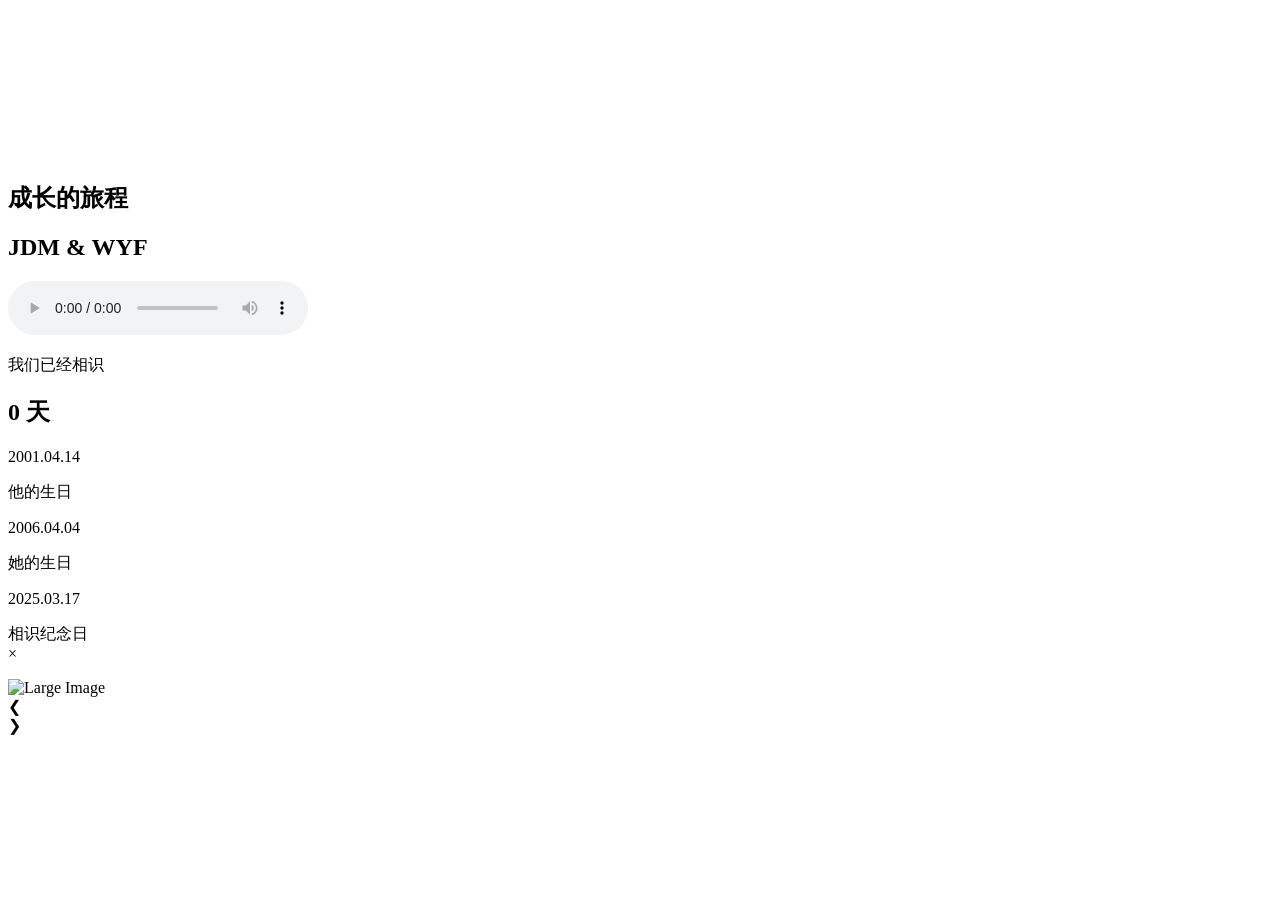
==== index.html @ 5933bb4c "add feifei picture" ====
<!DOCTYPE html>
<html lang="en">
<head>
    <meta charset="UTF-8">
    <title>Journey</title>
    <link rel="stylesheet" href="styles.css">
    <link href="https://fonts.googleapis.com/css2?family=Montserrat:wght@400;700&family=Pacifico&display=swap" rel="stylesheet">
    <link rel="apple-touch-icon" sizes="180x180" href="readme_img/favicon/apple-touch-icon.png">
    <link rel="icon" type="image/png" sizes="32x32" href="readme_img/favicon//favicon-32x32.png">
    <link rel="icon" type="image/png" sizes="16x16" href="readme_img/favicon//favicon-16x16.png">
    <link rel="manifest" href="readme_img/favicon//site.webmanifest">
</head>
<body>
    <canvas id="heartCanvas"></canvas>

    <nav>
        <div class="container">
            <h1>成长的旅程</h1>
        </div>
    </nav>

    <main>
        <section id="name">
            <h2>JDM & WYF</h2> <!--**Name**-->
        </section>

        <section id="timer">
            <audio id="bgm" src="music/music1.mp3" controls></audio>
            <p>我们已经相识</p>
            <h2><span id="loveDays">0</span> 天</h2>
        </section>

        <section id="dates">
            <div class="date-item">
                <p>2001.04.14</p> <!--**Birthday**-->
                <span>他的生日</span>
            </div>
            <div class="date-item">
                <p>2006.04.04</p> <!--**Birthday**-->
                <span>她的生日</span>
            </div>
            <div class="date-item">
                <p>2025.03.17</p> <!--**Love date**-->
                <span>相识纪念日</span>
            </div>
        </section>

        <section id="gallery">
        </section>
    </main>

    <!-- <footer>
        <div class="container">
            <p>&copy; Written by <a href="https://github.com/liaoyanqing666/" target="_blank">liaoyanqing666</a>. Project at: <a href="https://github.com/liaoyanqing666/Photo_Wall" target="_blank">Photo_Wall</a>.</p>
        </div>
    </footer> -->

    <div id="popup">
        <span id="closeBtn">&times;</span>
        <p id="imgDate"></p>
        <img id="popupImg" src="" alt="Large Image">
    </div>

    <div id="leftArrow" class="arrow">❮</div>
    <div id="rightArrow" class="arrow">❯</div>

    <script src="https://cdnjs.cloudflare.com/ajax/libs/exif-js/2.3.0/exif.min.js"></script>
    <script src="script.js"></script>
    <script src="hearts.js"></script>
</body>
</html>
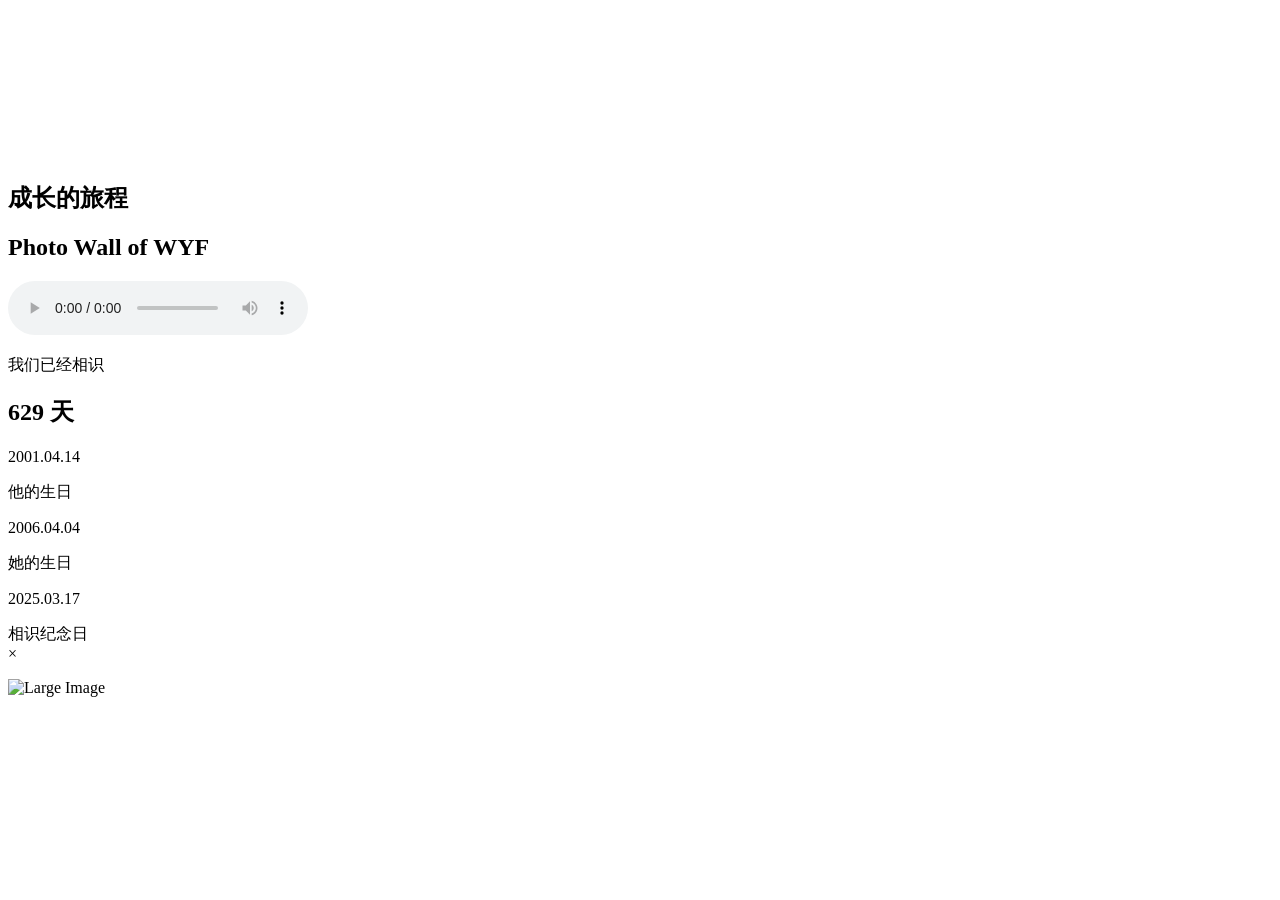
==== commit f1b91eb3: "update" ====
--- a/index.html
+++ b/index.html
@@ -21,7 +21,7 @@
 
     <main>
         <section id="name">
-            <h2>JDM & WYF</h2> <!--**Name**-->
+            <h2>Photo Wall of WYF</h2> <!--**Name**-->
         </section>
 
         <section id="timer">
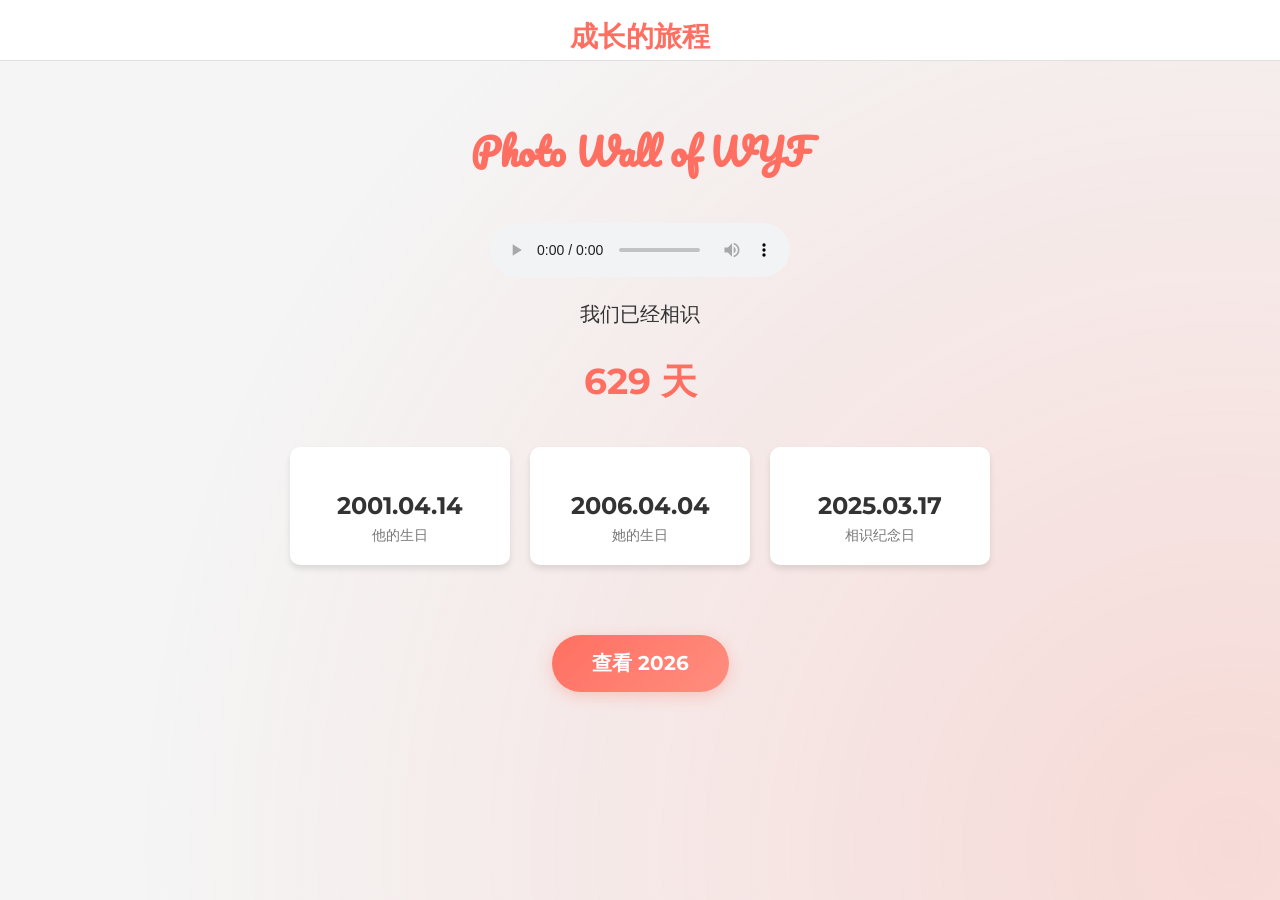
==== commit cf2f1781: "add 2026" ====
--- a/index.html
+++ b/index.html
@@ -45,6 +45,10 @@
             </div>
         </section>
 
+        <section id="year2026">
+            <button id="year2026Btn" class="year-button">查看 2026</button>
+        </section>
+
         <section id="gallery">
         </section>
     </main>
--- a/styles.css
+++ b/styles.css
@@ -0,0 +1,308 @@
+@import url('https://fonts.googleapis.com/css2?family=Montserrat:wght@400;700&family=Pacifico&display=swap');
+
+body {
+    margin: 0;
+    padding: 0;
+    background-color: #f5f5f5;
+    font-family: 'Montserrat', sans-serif;
+    color: #333;
+    overflow-x: hidden;
+}
+
+nav {
+    background-color: #ffffff;
+    border-bottom: 1px solid #e0e0e0;
+    position: fixed;
+    width: 100%;
+    top: 0;
+    z-index: 100;
+    height: 60px;
+}
+
+nav .container {
+    max-width: 1200px;
+    margin: 0 auto;
+    padding: 10px;
+    text-align: center;
+}
+
+nav h1 {
+    font-family: 'Pacifico', cursive;
+    font-size: 28px;
+    color: #ff6f61;
+    margin: 0;
+}
+
+main {
+    margin-top: 80px;
+}
+
+#name {
+    text-align: center;
+    padding: 10px 0;
+}
+
+#name h2 {
+    font-family: 'Pacifico', cursive;
+    font-size: 36px;
+    color: #ff6f61;
+    padding: 0;
+}
+
+#timer {
+    text-align: center;
+    padding: 0 20px;
+}
+
+#timer p {
+    font-size: 20px;
+    margin-bottom: 5px;
+}
+
+#timer h2 {
+    font-size: 36px;
+    color: #ff6f61;
+}
+
+#dates {
+    display: flex;
+    justify-content: center;
+    flex-wrap: wrap;
+    margin: 30px 0;
+}
+
+.date-item {
+    background-color: #ffffff;
+    padding: 20px;
+    margin: 10px;
+    border-radius: 10px;
+    box-shadow: 0 4px 6px rgba(0, 0, 0, 0.1);
+    text-align: center;
+    width: 180px;
+    transition: transform 0.3s;
+    animation: fadeInUp 1s forwards;
+    opacity: 0;
+}
+
+.date-item:nth-child(1) {
+    animation-delay: 0.2s;
+}
+
+.date-item:nth-child(2) {
+    animation-delay: 0.4s;
+}
+
+.date-item:nth-child(3) {
+    animation-delay: 0.6s;
+}
+
+.date-item:hover {
+    transform: translateY(-10px);
+}
+
+.date-item p {
+    font-size: 24px;
+    font-weight: bold;
+    margin-bottom: 5px;
+}
+
+.date-item span {
+    font-size: 14px;
+    color: #777;
+}
+
+#gallery {
+    display: flex;
+    flex-wrap: wrap;
+    justify-content: center;
+    padding: 20px;
+}
+
+#gallery img {
+    width: 180px;
+    height: 180px;
+    object-fit: cover;
+    margin: 10px;
+    border-radius: 10px;
+    position: relative;
+    opacity: 1;
+    transition: transform 0.3s, box-shadow 0.3s;
+}
+
+#gallery img:hover {
+    transform: scale(1.08);
+    box-shadow: 0 15px 30px rgba(0, 0, 0, 0.2);
+    cursor: pointer;
+}
+
+#gallery img::after {
+    content: attr(data-date);
+    position: absolute;
+    bottom: 10px;
+    left: 10px;
+    color: #fff;
+    font-size: 12px;
+    text-shadow: 1px 1px 2px #000;
+    pointer-events: none;
+}
+
+#popup {
+    display: none;
+    position: fixed;
+    top: 0;
+    left: 0;
+    width: 100%;
+    height: 100%;
+    background-color: rgba(0, 0, 0, 0.9);
+    z-index: 1000;
+    align-items: center;
+    justify-content: center;
+    flex-direction: column;
+}
+
+#imgDate {
+    text-align: center;
+    color: #fff;
+    font-size: 24px;
+    margin-top: 2.5%;
+}
+
+#popupImg {
+    max-width: 80%;
+    max-height: 80%;
+    margin: 1% auto 0 auto;
+    display: block;
+    border-radius: 10px;
+    position: absolute;
+    top: 50%;
+    left: 50%;
+    transform: translate(-50%, -50%);
+}
+
+
+#closeBtn {
+    position: absolute;
+    top: 30px;
+    right: 50px;
+    color: #fff;
+    font-size: 50px;
+    cursor: pointer;
+}
+
+#closeBtn:hover {
+    color: #ffffff75;
+}
+
+@keyframes fadeInUp {
+    from { opacity: 0; transform: translateY(20px); }
+    to { opacity: 1; transform: translateY(0); }
+}
+
+@keyframes rotateBackground {
+    from { transform: rotate(0deg); }
+    to { transform: rotate(360deg); }
+}
+
+body::before {
+    content: '';
+    position: fixed;
+    top: -50px;
+    left: -50px;
+    width: 200%;
+    height: 200%;
+    background-image: radial-gradient(circle at center, rgba(255, 111, 97, 0.2), transparent 70%);
+    animation: rotateBackground 30s linear infinite;
+    z-index: -1;
+}
+
+#heartCanvas {
+    position: fixed;
+    top: 0;
+    left: 0;
+    width: 100%;
+    height: 100%;
+    pointer-events: none;
+    z-index: 99;
+}
+
+.arrow {
+    display: none;
+    position: fixed;
+    top: 50%;
+    transform: translateY(-50%);
+    font-size: 60px;
+    color: rgba(255, 255, 255, 0.5);
+    cursor: pointer;
+    z-index: 1000;
+    user-select: none;
+    padding: 0 15px;
+}
+
+#leftArrow {
+    left: 10px;
+}
+
+#rightArrow {
+    right: 10px;
+}
+
+.arrow:hover {
+    color: rgba(255, 255, 255, 1);
+}
+
+.arrow.disabled {
+    opacity: 0.3;
+    pointer-events: none;
+}
+
+.container {
+    width: 80%;
+    margin: 0 auto;
+    padding: 20px;
+    font: 16px 'Montserrat', sans-serif;
+    color: #9b9b9b;
+    justify-content: center;
+    text-align: center;
+    font-size: 14px;
+}
+
+.container a {
+    color: #9b9b9b;
+    text-decoration: underline;
+}
+
+.container a:hover {
+    color: #2b2b2b;
+}
+
+#year2026 {
+    text-align: center;
+    padding: 30px 20px;
+}
+
+.year-button {
+    background: linear-gradient(135deg, #ff6f61 0%, #ff8e7f 100%);
+    color: white;
+    border: none;
+    padding: 15px 40px;
+    font-size: 20px;
+    font-family: 'Montserrat', sans-serif;
+    font-weight: 700;
+    border-radius: 30px;
+    cursor: pointer;
+    box-shadow: 0 4px 15px rgba(255, 111, 97, 0.3);
+    transition: all 0.3s ease;
+    animation: fadeInUp 1s forwards;
+    opacity: 0;
+    animation-delay: 0.8s;
+}
+
+.year-button:hover {
+    transform: translateY(-3px);
+    box-shadow: 0 6px 20px rgba(255, 111, 97, 0.4);
+    background: linear-gradient(135deg, #ff8e7f 0%, #ff6f61 100%);
+}
+
+.year-button:active {
+    transform: translateY(-1px);
+}
